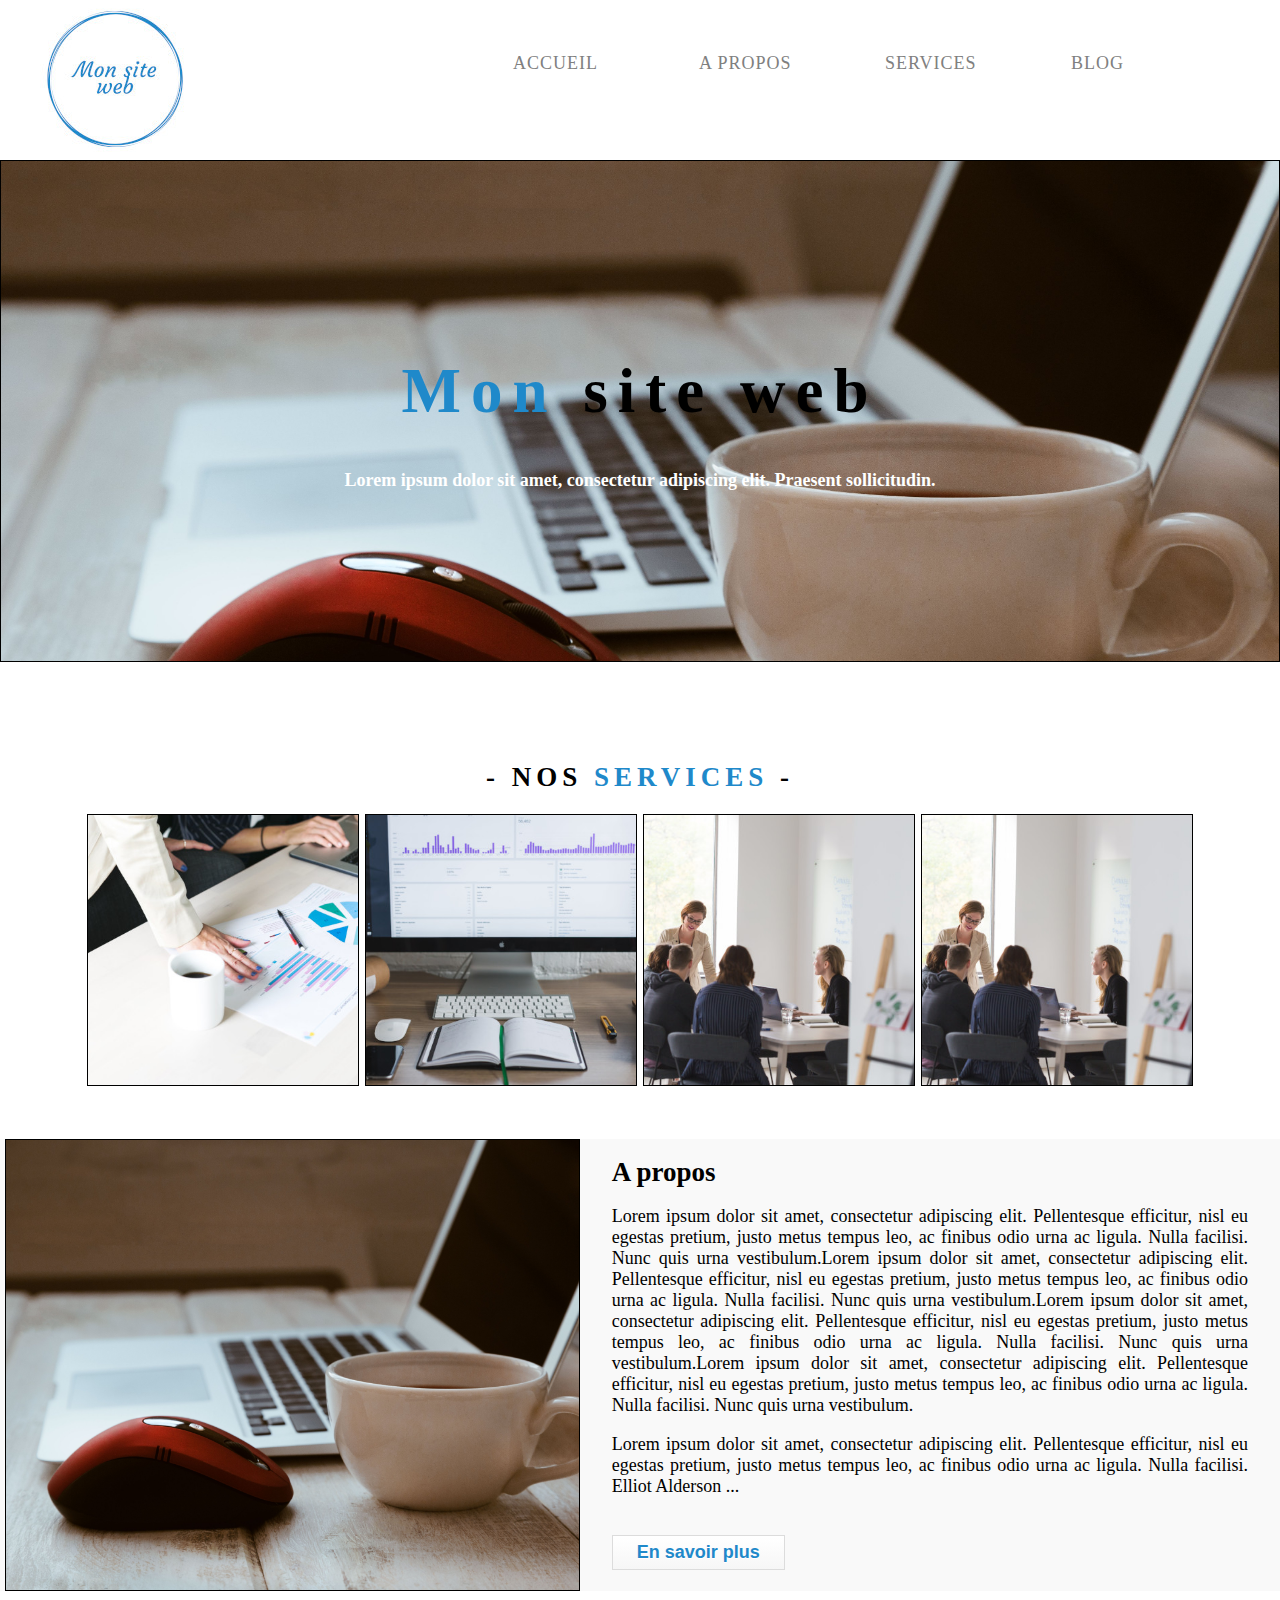
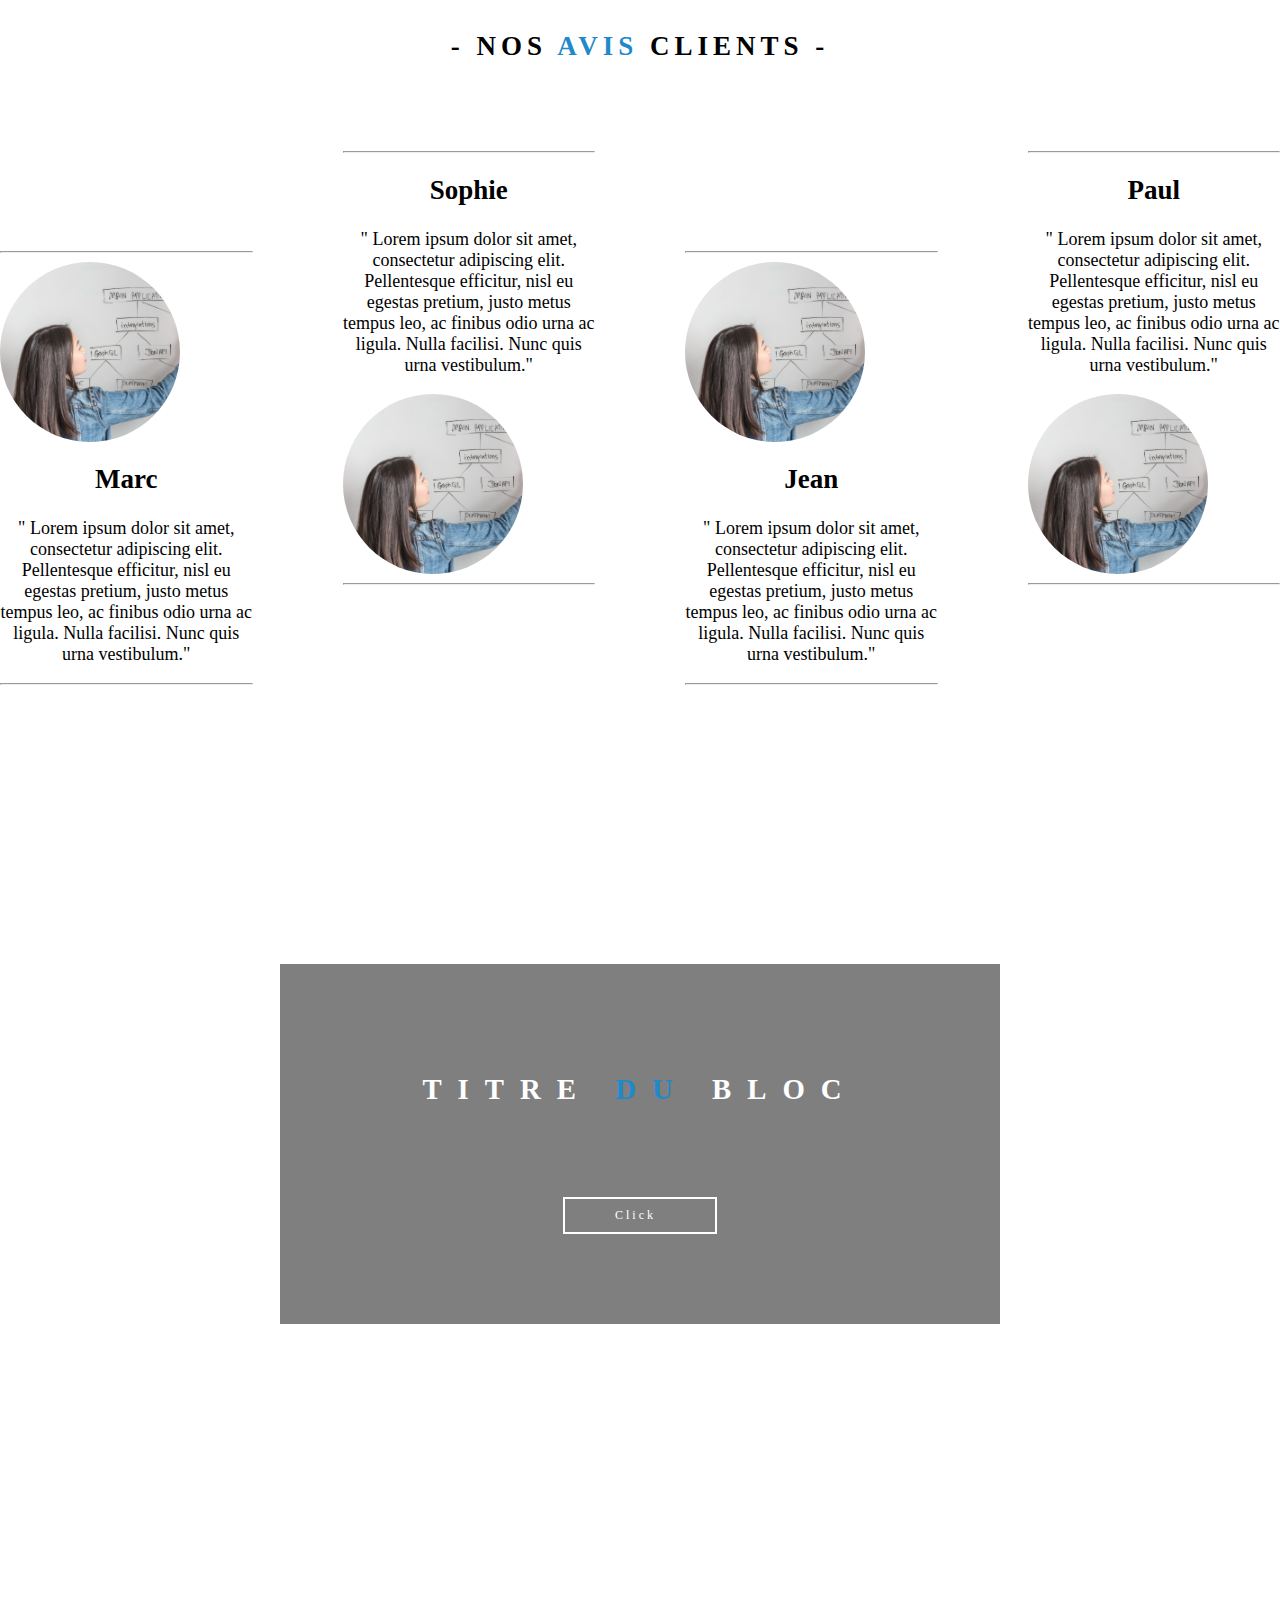
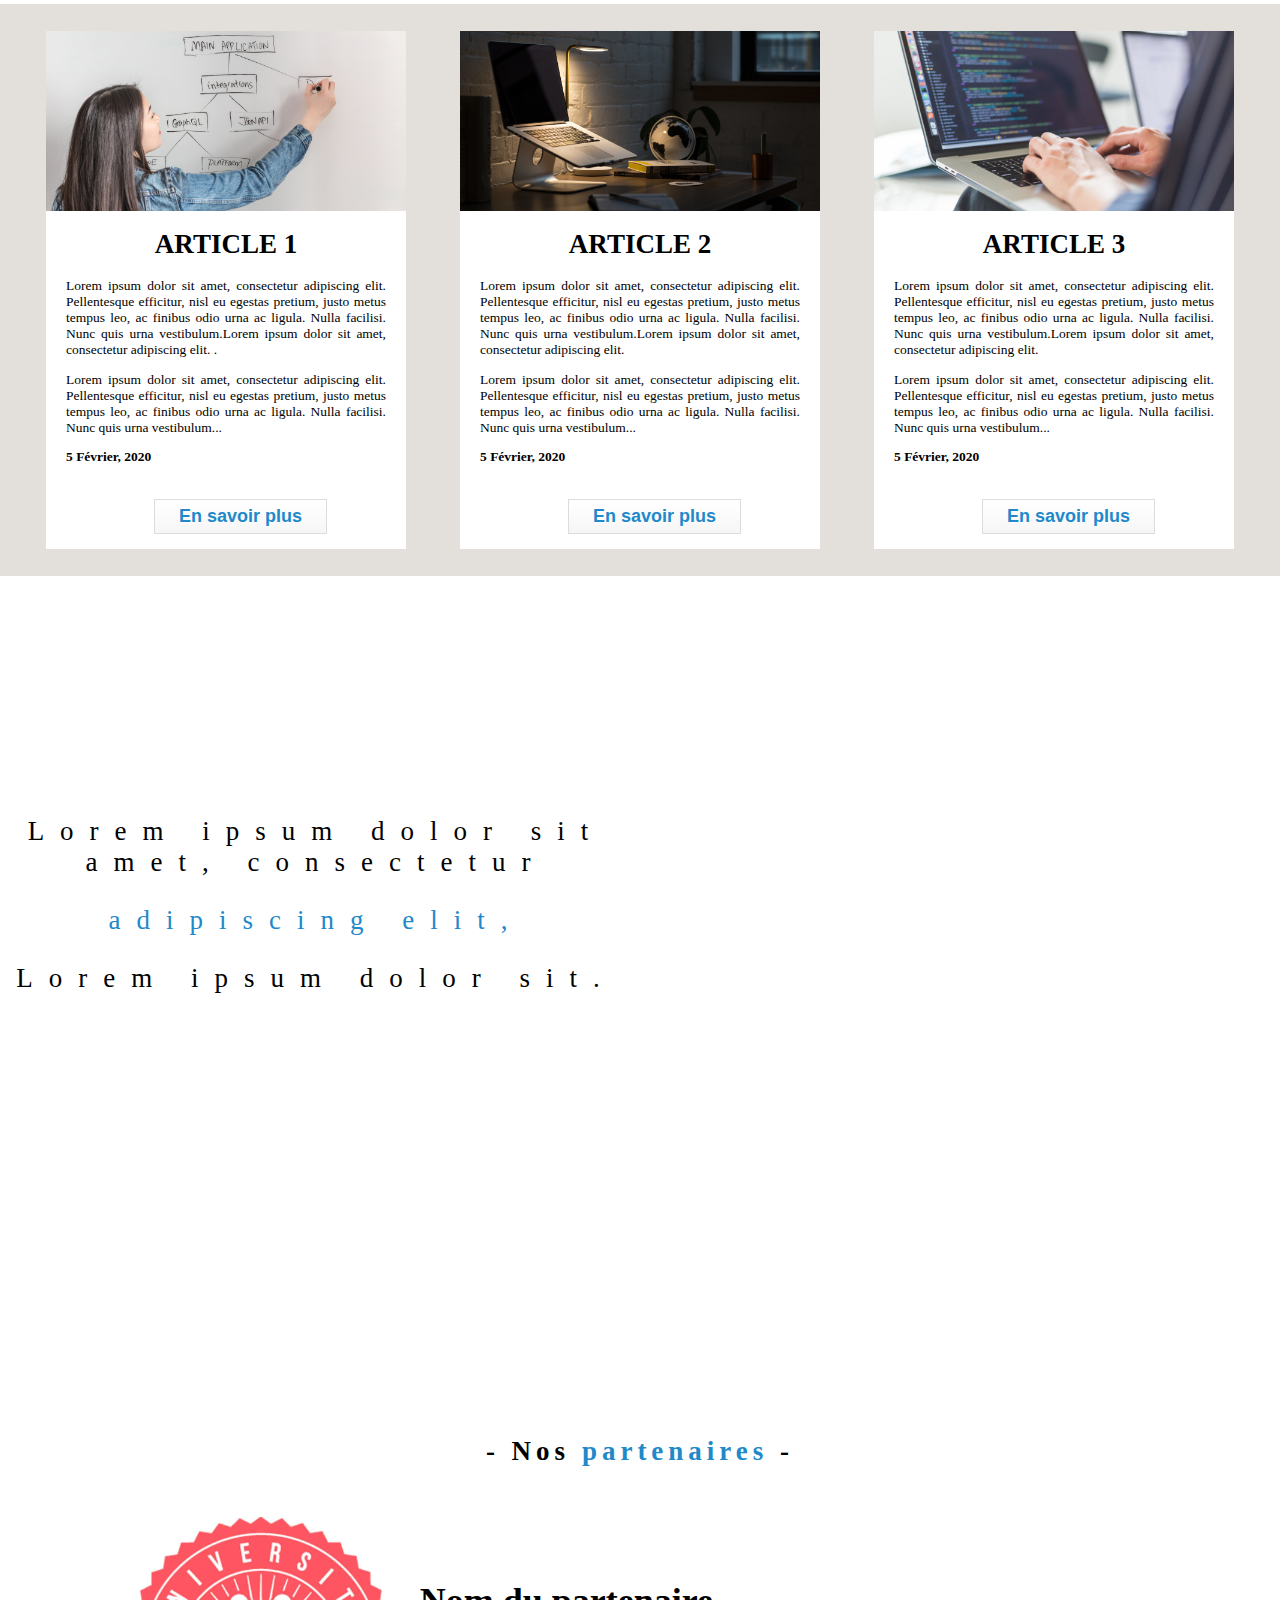
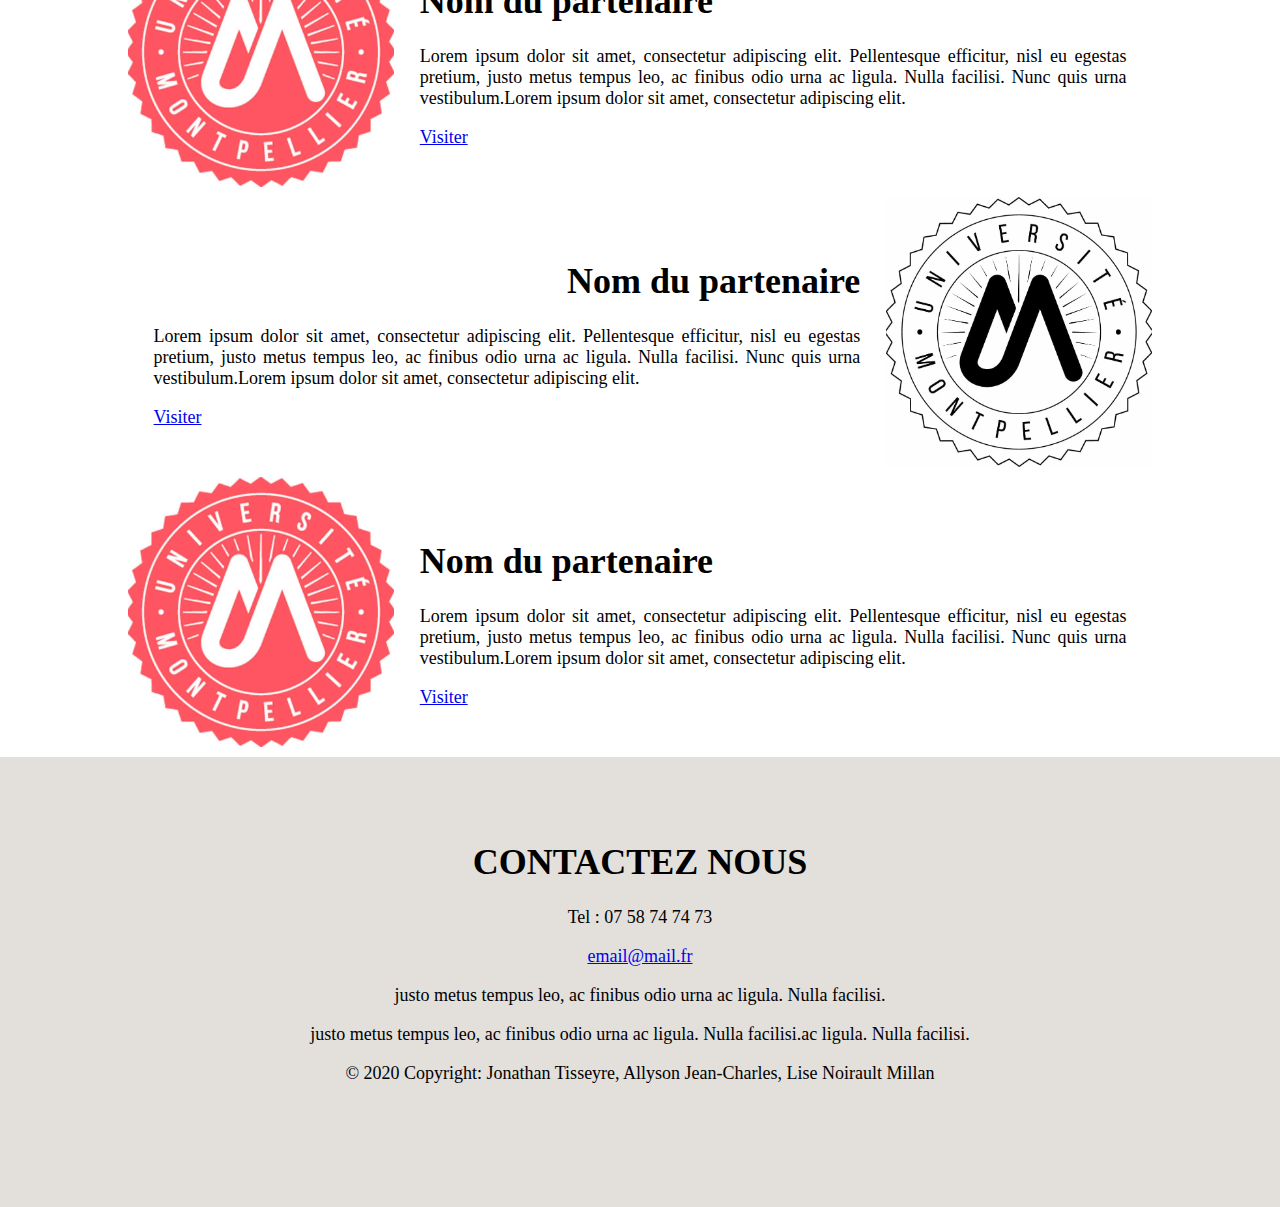
==== index.html @ 962becfa "Add files via upload" ====
<!DOCTYPE html>
<html lang="fr">
    <head>
        <meta charset="utf-8">
        <meta name="viewport" content="width=device-width, initial-scale=1.0">
        <title>Mon site</title>
        <link rel="stylesheet" href="./css/style.css">
    </head>

    <body>
        <!-- ============================== NAVBAR ============================== -->
        <div class="navbar">
            <a class="navbar-brand" href="index.html">
                <img src="images/logo.jpg" alt="logo">
            </a>
            <div id="fondmenu">
                <ul id="menu">
                    <li><a href="./index.html">ACCUEIL</a></li>
                    <li><a href="./hmtl/Apropos.html">A PROPOS</a></li>
                    <li><a href="./hmtl/construction.html">SERVICES</a></li>
                    <li><a href="./hmtl/construction.html">BLOG</a></li>
                </ul>
            </div>
        </div>
        <!-- ============================== HEADER ============================== -->
        <header class="aProposHeader">
            <div class="header">
                <h1><span style="color:#1f89ca;">Mon</span> site web</h1>
                <p>Lorem ipsum dolor sit amet, consectetur adipiscing elit. Praesent sollicitudin.</p>
            </div>

        </header>
        <!-- ============================== SECTIoN 1 ============================== -->
        <div id="section1">
            <h1>
                - NOS <span>SERVICES</span> -
            </h1>
            <div class="services">
                <div class="services1et2">
                    <div class="service1">
                        <a href="./hmtl/construction.html" style="text-decoration: none">
                            <div class="img1 imgs ">
                                <div class="hoover">
                                    <h3>service 1</h3>
                                </div>
                            </div>
                        </a>
                    </div>
                    <div class="service2">
                        <a href="/hmtl/construction.html" style="text-decoration: none">
                            <div class="img2 imgs ">
                                <div class="hoover">
                                    <h3>service 2</h3>
                                </div>
                            </div>
                        </a>
                    </div>
                </div>
                <div class="services2et3">
                    <div class="service3">
                        <a href="/hmtl/construction.html" style="text-decoration: none">
                            <div class="img3 imgs ">
                                <div class="hoover">
                                    <h3>service 3</h3>
                                </div>
                            </div>
                        </a>
                    </div>
                    <div class="service4">
                        <a href="/hmtl/construction.html" style="text-decoration: none">
                            <div class="img3 imgS ">
                                <div class="hoover">
                                    <h3>service 3</h3>
                                </div>
                            </div>
                        </a>
                    </div>
                </div>
            </div>


        </div>


        <!-- ============================== ABOUT ============================== -->


        <div class="about">
            <div class="img-about"></div>
            <div class="txt-about">
                <h1>A propos</h1>
                <p>Lorem ipsum dolor sit amet, consectetur adipiscing elit. Pellentesque efficitur, nisl eu egestas pretium, justo metus tempus leo, ac finibus odio urna ac ligula. Nulla facilisi. Nunc quis urna vestibulum.Lorem ipsum dolor sit amet, consectetur adipiscing elit. Pellentesque efficitur, nisl eu egestas pretium, justo metus tempus leo, ac finibus odio urna ac ligula. Nulla facilisi. Nunc quis urna vestibulum.Lorem ipsum dolor sit amet, consectetur adipiscing elit. Pellentesque efficitur, nisl eu egestas pretium, justo metus tempus leo, ac finibus odio urna ac ligula. Nulla facilisi. Nunc quis urna vestibulum.Lorem ipsum dolor sit amet, consectetur adipiscing elit. Pellentesque efficitur, nisl eu egestas pretium, justo metus tempus leo, ac finibus odio urna ac ligula. Nulla facilisi. Nunc quis urna vestibulum.</p>
                <p>Lorem ipsum dolor sit amet, consectetur adipiscing elit. Pellentesque efficitur, nisl eu egestas pretium, justo metus tempus leo, ac finibus odio urna ac ligula. Nulla facilisi. Elliot Alderson ...</p>

                <a href="./hmtl/Apropos.html" class="myButton">En savoir plus</a>
            </div>
        </div>

        <!-- ============================== NOMMER PLUS TARD ============================== -->
        <div class="titleTesti">
            <h1>- NOS <span>AVIS</span> CLIENTS -</h1>
        </div>
        <div class="testi">
            <div></div>
            <div class="block1"><hr>
                <div class="imgTesti">
                </div>
                <div class="text-testi">
                    <h2>Marc</h2>
                    <p>&quot;	Lorem ipsum dolor sit amet, consectetur adipiscing elit. Pellentesque efficitur, nisl eu egestas pretium, justo metus tempus leo, ac finibus odio urna ac ligula. Nulla facilisi. Nunc quis urna vestibulum.&quot;	</p>
                </div><hr>
            </div>
            <div class="block2"><hr>
                <div class="text-testi">
                    <h2>Sophie</h2>
                    <p>&quot;	Lorem ipsum dolor sit amet, consectetur adipiscing elit. Pellentesque efficitur, nisl eu egestas pretium, justo metus tempus leo, ac finibus odio urna ac ligula. Nulla facilisi. Nunc quis urna vestibulum.&quot;</p>
                </div>
                <div class="imgTesti"></div><hr>
            </div>
            <div class="block3"><hr>
                <div class="imgTesti"></div>
                <div class="text-testi">
                    <h2>Jean</h2>
                    <p>&quot;	Lorem ipsum dolor sit amet, consectetur adipiscing elit. Pellentesque efficitur, nisl eu egestas pretium, justo metus tempus leo, ac finibus odio urna ac ligula. Nulla facilisi. Nunc quis urna vestibulum.&quot;	</p>
                </div><hr>
            </div>
            <div class="block4"><hr>
                <div class="text-testi">
                    <h2>Paul</h2>
                    <p>&quot;	Lorem ipsum dolor sit amet, consectetur adipiscing elit. Pellentesque efficitur, nisl eu egestas pretium, justo metus tempus leo, ac finibus odio urna ac ligula. Nulla facilisi. Nunc quis urna vestibulum.&quot;</p>
                </div>
                <div class="imgTesti"></div><hr>
            </div>
        </div>
        <!-- ============================== NOMMER PLUS TARD ============================== -->

        <div class="back-img">
            <div class="bloc-opac">
                <h1>TITRE <span style="color:#1f89ca;">DU</span> BLOC</h1>
                <a href="/hmtl/construction.html" class="myButton2">Click</a>
            </div>
        </div>

        <!-- ============================== BLOG ============================== -->

        <div class="blogHomePage">
            <div class="article1HomePage marginArticles">
                <div class="imgArticle1HomePage imgCenterArticle"></div>
                <div class="txtArticleHomePage">
                    <h1>ARTICLE 1</h1>
                    <p>Lorem ipsum dolor sit amet, consectetur adipiscing elit. Pellentesque efficitur, nisl eu egestas pretium, justo metus tempus leo, ac finibus odio urna ac ligula. Nulla facilisi. Nunc quis urna vestibulum.Lorem ipsum dolor sit amet, consectetur adipiscing elit. .</p>
                    <p>Lorem ipsum dolor sit amet, consectetur adipiscing elit. Pellentesque efficitur, nisl eu egestas pretium, justo metus tempus leo, ac finibus odio urna ac ligula. Nulla facilisi. Nunc quis urna vestibulum...</p>
                    <p style="font-weight: bold">5 Février, 2020</p>
                    <a href="/hmtl/construction.html" class="myButton">En savoir plus</a>
                </div>
            </div>
            <div class="article2HomePage marginArticles">
                <div class="imgArticle2HomePage imgCenterArticle"></div>
                <div class="txtArticleHomePage">
                    <h1>ARTICLE 2</h1>
                    <p>Lorem ipsum dolor sit amet, consectetur adipiscing elit. Pellentesque efficitur, nisl eu egestas pretium, justo metus tempus leo, ac finibus odio urna ac ligula. Nulla facilisi. Nunc quis urna vestibulum.Lorem ipsum dolor sit amet, consectetur adipiscing elit.</p>
                    <p>Lorem ipsum dolor sit amet, consectetur adipiscing elit. Pellentesque efficitur, nisl eu egestas pretium, justo metus tempus leo, ac finibus odio urna ac ligula. Nulla facilisi. Nunc quis urna vestibulum...</p>
                    <p style="font-weight: bold">5 Février, 2020</p>
                    <a href="/hmtl/construction.html" class="myButton">En savoir plus</a>
                </div>

            </div>
            <div class="article3HomePage marginArticles">
                <div class="imgArticle3HomePage imgCenterArticle"></div>
                <div class="txtArticleHomePage">
                    <h1>ARTICLE 3</h1>
                    <p>Lorem ipsum dolor sit amet, consectetur adipiscing elit. Pellentesque efficitur, nisl eu egestas pretium, justo metus tempus leo, ac finibus odio urna ac ligula. Nulla facilisi. Nunc quis urna vestibulum.Lorem ipsum dolor sit amet, consectetur adipiscing elit. </p>
                    <p>Lorem ipsum dolor sit amet, consectetur adipiscing elit. Pellentesque efficitur, nisl eu egestas pretium, justo metus tempus leo, ac finibus odio urna ac ligula. Nulla facilisi. Nunc quis urna vestibulum...</p>
                    <p style="font-weight: bold">5 Février, 2020</p>
                    <a href="/hmtl/construction.html" class="myButton">En savoir plus</a>
                </div>
            </div>
        </div>
        <!-- ============================== NOMMER PLUS TARD ============================== -->

        <div class="back-img2">
            <div class="bloc-opac2">
                <div class="txtBackImg2">
                    <p>Lorem ipsum dolor sit amet, consectetur</p>
                    <p style="color:#1f89ca;">adipiscing elit,</p>
                    <p>Lorem ipsum dolor sit.</p>
                </div>
            </div>
        </div>

        <!-- ============================== NOS PARTENAIRES ============================== -->

        <div class="titlePartenaires">
            <h1>- Nos <span style="color:#1f89ca;">partenaires</span> -</h1>
        </div>
        <div class="partenaire1">
            <div class="imgPartenaire1">
            </div>
            <div class="contentPartenaire">
                <h1>Nom du partenaire</h1>
                <p>Lorem ipsum dolor sit amet, consectetur adipiscing elit. Pellentesque efficitur, nisl eu egestas pretium, justo metus tempus leo, ac finibus odio urna ac ligula. Nulla facilisi. Nunc quis urna vestibulum.Lorem ipsum dolor sit amet, consectetur adipiscing elit.</p>
                <a href="https://www.montpellier-management.fr/" target="_blank">Visiter</a>
            </div>
        </div>
        <div class="partenaire1">

            <div class="contentPartenaire">
                <h1 style="text-align: right;">Nom du partenaire</h1>
                <p>Lorem ipsum dolor sit amet, consectetur adipiscing elit. Pellentesque efficitur, nisl eu egestas pretium, justo metus tempus leo, ac finibus odio urna ac ligula. Nulla facilisi. Nunc quis urna vestibulum.Lorem ipsum dolor sit amet, consectetur adipiscing elit.</p>
                <a href="https://www.montpellier-management.fr/" target="_blank">Visiter</a>
            </div>
            <div class="imgPartenaire2">
            </div>
        </div>
        <div class="partenaire1">
            <div class="imgPartenaire3">
            </div>
            <div class="contentPartenaire">
                <h1>Nom du partenaire</h1>
                <p>Lorem ipsum dolor sit amet, consectetur adipiscing elit. Pellentesque efficitur, nisl eu egestas pretium, justo metus tempus leo, ac finibus odio urna ac ligula. Nulla facilisi. Nunc quis urna vestibulum.Lorem ipsum dolor sit amet, consectetur adipiscing elit.</p>
                <a href="https://www.montpellier-management.fr/" target="_blank">Visiter</a>
            </div>
        </div>

        <!-- ============================== FOOTER ============================== -->

        <footer>
            <div class="contentFooter">
                <h1>CONTACTEZ NOUS</h1>
                <p>Tel : 07 58 74 74 73</p>
                <a href="#">email@mail.fr</a>
                <p>justo metus tempus leo, ac finibus odio urna ac ligula. Nulla facilisi.</p>
                <p>justo metus tempus leo, ac finibus odio urna ac ligula. Nulla facilisi.ac ligula. Nulla facilisi.</p>
                <p>© 2020 Copyright: Jonathan Tisseyre, Allyson Jean-Charles, Lise Noirault Millan</p>
            </div>
        </footer>
    </body>
</html>
---- css/style.css ----
body {
    /*
    verifier l'écriture de la police
    */

    font-family: cursive;
    margin: auto;


}
.navbar {
    display: flex;
    flex-direction: row;
}

.navbar-brand {
    margin-left: 40px;
}


#fondmenu {
    height: 50px;
    margin-top: 50px;
    margin-left: 25%;
}

#menu {
    display: table;
    padding: 0;
    margin-top: 0px;
}

#menu li {
    display: table-cell;
    padding: 3px;
    width: 180px;
}

#menu li a {
    text-decoration: none;
    color: grey;
    letter-spacing: 1px;
    font-size: 2vh;
}
header {
    text-align: center;
    margin-bottom: 100px;
    background-color: #f9f9f9;
    height: 300px;
    width: auto;
    display: flex;
    align-items: center;
    justify-content: center;
    border: solid black .5px;
}

.header h1 {
    color: black;
    letter-spacing: 10px;
    font-size: 7vh;
    font-weight: bold;

}

.header p {
    color: grey;
    margin-top: 0;
    font-weight: bold;
    font-size: 2vh;
}

/* ========== SECTION 1 ========= */

#section1 {
    margin-top: 100px;
}

#section1 h1 {
    text-align: center;
    letter-spacing: 5px;
    font-size: 3vh;
}

#section1 h1 span {
    color: #1f89ca;
}
.services {
    display: flex;
    flex-direction: row;
    justify-content: center;
}

.services1et2 {
    display: flex;
}

.services2et3 {
    display: flex;
}

.services span {
    color: black;
}



/* Toutes les images sont libres de droit et dispo sur Burst */
.img1 {
    background-image: url(../images/office-woman-hands-on-report2.jpg);
    background-position: center;
    background-size: cover;
    border: solid black 1px;
    margin: 3px;
    width:30vh;
    height:30vh;

}

.img2 {
    background-image: url(../images/mac-computer-on-desk.jpg);
    background-position: center;
    background-size: cover;
    border: solid black 1px;
    margin: 3px;
    width:30vh;
    height:30vh;
}

.img3 {
    background-image: url(../images/office-team-business-meeting.jpg);
    background-position: center;
    background-size: cover;
    border: solid black 1px;
    margin: 3px;
    width:30vh;
    height:30vh;
}

.hoover{
    background-color: white;
    opacity: 0;
    transition: all 0.5s ease-in-out;
    height: 30vh;
    width: 30vh;
}
.hoover h3 {
    text-align: center;
    color: black;
    letter-spacing: 0.5rem;
    margin: 0;
    font-size: 3vh;
    padding-top: 40%;
    font-weight: bold;
}

.hoover:hover{
    opacity: 0.5;
}

/* ========== About Us ========= */


.about {
    display: flex;
    align-items: center;
    background-color: #f9f9f9;
    height: 25%;
    width: auto;
    margin-top: 50px;
    margin-bottom: 40px
}

.img-about {
    background-image: url(../images/image1.jpg);
    background-position: center;
    background-size: cover;
    border: solid black 1.5px;
    width: 90vh;
    height: 50vh;
    margin-left: 5px;
}

.txt-about {
    width: 100vh;
    height: auto;
    text-align: justify;
    margin-left: 2.5%;
    margin-right: 2.5%;
}

.txt-about h1 {
    margin-top: -4px;
    font-size: 3vh;
}

.txt-about p {
    font-size: 2vh;
}

.myButton {
    background:linear-gradient(to bottom, #ffffff 5%, #f6f6f6 100%);
    background-color:#ffffff;
    border:1px solid #dcdcdc;
    display:inline-block;
    cursor:pointer;
    color:#1f89ca;
    font-family:Arial;
    font-size:2vh;
    font-weight:bold;
    padding:6px 24px;
    text-decoration:none;
    text-shadow:0px 1px 0px #ffffff;
    margin-top: 20px;
}

.myButton:hover {
    background:linear-gradient(to bottom, #f6f6f6 5%, #ffffff 100%);
    background-color:#f6f6f6;
}

.myButton:active {
    position:relative;
    top:1px;
}

/* ========== Témoignages ========= */

.testi {
    display: flex;
    flex-direction: row;
    justify-content: center;

}
.imgTesti {
    background-image: url(../images/business-woman-flow-chart.jpg);
    height: 20vh;
    width: 20vh;
    background-size: cover;
    border-radius: 300px;
}

.titleTesti h1 {
    text-align: center;
    letter-spacing: 5px;
    margin-bottom: 80px;
    font-size: 3vh;
}

.titleTesti h1 span {
    color: #1f89ca;
}

.block1 {
    width: 30vh;
    margin-top: 100px;
    margin-right: 10vh;
    text-align: center;
    font-size: 2vh;
}

.block2 {
    width: 30vh;
    margin-right: 10vh;
    text-align: center;
    font-size: 2vh;
}

.block3 {
    width: 30vh;
    margin-right: 10vh;
    margin-top: 100px;
    text-align: center;
    font-size: 2vh;
}

.block4 {
    width: 30vh;
    text-align: center;
    font-size: 2vh;
}

/* ========== Background Image 1 ========= */

.back-img {
    background-image: url(../images/image1.jpg);
    height: 80vh;
    background-position: center;
    background-size: cover;
    background-attachment: fixed;
    display: flex;
    flex-wrap: wrap;
    align-content: center;
    justify-content: center;
    margin-top: 10vh;
}

.bloc-opac {
    width: 80vh;
    background-color: rgba(0,0,0,0.5);
    height: 40vh;
    display: flex;
    flex-wrap: wrap;
    align-content: center;
    justify-content: center;
}

.bloc-opac h1 {
    text-align: center;
    letter-spacing: 1rem;
    color: white;
    font-size: 3.2vh;
}

.myButton2 {
    font-family: "Neutra Bold";
    -moz-box-shadow:inset 0px 0px 0px -50px #ffffff;
    -webkit-box-shadow:inset 0px 0px 0px -50px #ffffff;
    background-color:transparent;
    border:2px solid #ffffff;
    display:inline-block;
    cursor:pointer;
    color:#ffffff;
    font-size:12px;
    letter-spacing: 3px;
    padding:9px 50px;
    text-decoration:none;
    transition: all 0.3s ease-in-out;
    width: 50px;
    margin-left: 20%;
    margin-right: 20%;
    margin-top: 10%;
}

.myButton2:hover {
    background-color: #e9e9e9;
    color: black;
}

/* ========== Blog Home Page ========= */

.blogHomePage {
    display: flex;
    flex-direction: row;
    justify-content: center;
    margin-top: 100px;
    background-color: #e3dfdb;
    width: 100%;
}

.marginArticles {
    margin: 3vh;
    background-color: white;
}



.txtArticleHomePage h1 {
    text-align: center;
    font-size: 3vh;
}

.txtArticleHomePage p{
    text-align: justify;
    margin-left: 20px;
    margin-right: 20px;
    font-size: 1.5vh;
}

.txtArticleHomePage a {
    margin-left: 30%;
    margin-bottom: 15px
}

.txtArticleHomePage {
    width: 40vh;
}

.imgArticle1HomePage {
    background-image: url(../images/business-woman-flow-chart.jpg);
    background-position: center;
    background-size: cover;
    width: 40vh;
    height: 20vh;
}
.imgArticle2HomePage {
    background-image: url(../images/working-at-night.jpg);
    background-position: center;
    background-size: cover;
    width: 40vh;
    height: 20vh;
}

.imgArticle3HomePage {
    background-image: url(../images/coding-on-laptop.jpg);
    background-position: center;
    background-size: cover;
    width: 40vh;
    height: 20vh;
}

/* ========== NOMMER PLUS TARD ========= */
.back-img2 {
    background-image: url(../images/image1.jpg);
    height: 80vh;
    background-position: center;
    background-size: cover;
    background-attachment: fixed;
    display: flex;
    flex-wrap: wrap;
    margin-top: 10vh;
    margin-bottom: 50px;
}

.bloc-opac2 {
    width: 65%;
    background-color: rgba(255,255,255,0.5);
    height: 100%;
    -webkit-clip-path: polygon(0 0, 100% 0, 71% 100%, 0% 100%);
    clip-path: polygon(0 0, 100% 0, 71% 100%, 0% 100%);
}

.txtBackImg2  p {
    text-align: center;
    letter-spacing: 1rem;
    color: black;
    font-size: 3vh;
}

.txtBackImg2 {
    margin-top: 150px;
    margin-right: 200px;
}

/* ========== PARTENAIRES ========= */

.titlePartenaires h1 {
    text-align: center;
    letter-spacing: 5px;
    font-size: 3vh;
    margin-bottom: 50px;
}

.partenaire1 {
    align-items: center;
    margin-bottom: 10px;
    display: flex;
    margin-left: 10%;
    margin-right: 10%;
}

.contentPartenaire {
    width: 70%;
    text-align: justify;
    margin-left: 2.5%;
    margin-right: 2.5%;
    font-size: 2vh;

}
.imgPartenaire1 {
    background-image: url(../images/moma.jpg);
    background-position: center;
    background-size: cover;
    height: 30vh;
    width: 30vh;
}

.imgPartenaire2 {
    background-image: url(../images/moma2.jpg);
    background-position: center;
    background-size: cover;
    height: 30vh;
    width: 30vh;
}
.imgPartenaire3 {
    background-image: url(../images/moma.jpg);
    background-position: center;
    background-size: cover;
    height: 30vh;
    width: 30vh;
}
/* ========== FOOTER ========= */

footer {
    height: 50vh;
    background-color: #e3dfdb;
    text-align: center;
    font-size: 2vh;

}

.contentFooter {
    padding-top: 60px;
}



/* ================================================================ PAGE A PROPOS ================================================================= */


.aProposHeader {
    background-image: url(../images/image1.jpg);
    background-size: cover;
    background-position: bottom;
    height: 500px;
    background-attachment: fixed;
    margin-bottom: 0px;
}

.aProposHeader p {
    color: #fff;
}

.presentation {
    display: flex;
    justify-content: center;
    background-color: #e3dfdb;
    padding-left: 20px;
}

.txtPresentation {
    width: 900px;
    background-color: #fff;
    margin-top: 50px;
    margin-bottom: 20px;
}

.txtPresentation p{
    font-size: 1rem;
    margin-left: 50px;
    margin-right: 50px;
    font-family: cursive;
}

.txtPresentation h1 {
    margin-top: 30px;
    margin-left: 50px;
    font-family: cursive;
}

.img1Presentation {
    background-image: url(../images/mac-computer-on-desk.jpg);
    height: 250px;
    width: 500px;
    margin-right: 20px;
    margin-left: 20px;
    margin-top: 50px;
    background-position : bottom;
    background-size: cover;
}

.img2Presentation {
    background-image: url(../images/working-at-night.jpg);
    height: 250px;
    width: 500px;
    margin: 20px;
    background-position : center;
    background-size: cover;

}

/* ========= EQUIPE ========== */
.equipe {
    display: flex;
    justify-content: center;
    background-color: #e3dfdb;
    padding-left: 20px;
}

.imgEquipe {
    background-image: url(../images/business-team-meeting-boardroom.jpg);
    height: 550px;
    width: 900px;
    background-position : center;
    background-size: cover;
    margin: 20px;
}

.txtEquipe {
    width: 500px;
    background-color: #fff;
    margin-top: 20px;
    margin-bottom: 20px;
    text-align: center;
    font-family: cursive;
}

.txtEquipe p{
    font-size: 1.5rem;
    margin-left: 10px;
    margin-right: 10px;
}


.txtEquipe h2{
    font-size: 2.3rem
}

.joinUs {
    font-family: cursive;
    -moz-box-shadow:inset 0px 0px 0px -50px #ffffff;
    -webkit-box-shadow:inset 0px 0px 0px -50px #ffffff;
    background-color:transparent;
    border:3px solid black;
    border-radius: 5px;
    display:inline-block;
    cursor:pointer;
    color:black;
    font-size:1.5rem;
    letter-spacing: 3px;
    padding:9px 50px;
    text-decoration:none;
    transition: all 0.3s ease-in-out;
    margin-top: 30px;
}

.joinUs:hover {
    background-color: #e9e9e9;
    color: black;
}

/* ========= ADRESSE ========== */

.adresse {
    display: flex;
    justify-content: center;
    background-color: #e3dfdb;
}

.imgAdresse {
    background-image: url(../images/a-phone-on-a-blue-background-with-contact-us.jpg);
    height: 550px;
    width: 900px;
    background-position : center;
    background-size: cover;
    margin-top: 20px;
    margin-left: 20px;
}

.txtAdresse {
    width: 500px;
    background-color: #fff;
    text-align: center;
    font-family: cursive;
    margin: 20px 20px 0 20px;
}

.txtAdresse p{
    font-size: 1.5rem;
}

.txtAdresse a{
    font-size: 1.5rem;
    color: black;
    text-decoration: none;
}
.txtAdresse h2{
    font-size: 2.3rem
}


/* ========== IMAGES CERCLE COULEUR ========= */
.imgColor {
    display: flex;
    justify-content: center;
    background-color: #e3dfdb;
    padding: 30px;
}

.imgVerte {
    margin-right: 150px;
}

.imgJaune {
    margin-left: 150px;
}

.imgColor p {
    font-family: cursive;
    font-size: 1.5rem;
    text-align: center;
    font-weight: bold;
}

.footerApropos {
    background-color: white;
}


/* ============ PAGE EN CONSTRUCTION =========*/

.enConstruction {
    text-align: center;
    margin-top: 25vh;
    margin-left: 10vh;
    margin-right: 10vh;
    border: solid black 2px;
    width: 800px;
    height: 300px;
    display: flex;
    flex-direction: column;
    align-items: center;
    justify-content: center;
    background-color: #e3dfdb;
    border-radius: 10px;
}

.blocEnConstruction {
    display: flex;
    justify-content: center;

}
/* ========== RESPONSIVE ========= */


/*
Le responsive n'est encore terminé
*/

@media  (max-width: 782px) {
    .services {
        display: flex;
        flex-direction: column;
        justify-content: center;
        align-items: center
    }

    .services1et2 {
        display: flex;
    }

    .services2et3 {
        display: flex;
    }

    .img1 {
        background-image: url(/images/office-woman-hands-on-report2.jpg);
        background-position: center;
        background-size: cover;
        border: solid white 1px;
        margin: 0px;
        width:25vh;
        height:25vh;
    }

    .img2 {

        background-image: url(/images/mac-computer-on-desk.jpg);
        background-position: center;
        background-size: cover;
        border: solid white 1px;
        margin: 0px;
        width:25vh;
        height:25vh;
    }

    .img3 {
        background-image: url(/images/office-team-business-meeting.jpg);
        background-position: center;
        background-size: cover;
        border: solid white 1px;
        margin: 0px;
        width:25vh;
        height:25vh;
    }

    .hoover{
        background-color: white;
        opacity: 0;
        transition: all 0.5s ease-in-out;
        height: 25vh;
        width: 25vh;
    }

    .hoover h3 {
        text-align: center;
        color: black;
        letter-spacing: 0.5rem;
        margin: 0;
        font-size: 3vh;
        padding-top: 40%;
        font-weight: bold;
    }

    /*=========== ABOUT ========= */

    .about {
        display:flex;
        flex-direction: column;
        align-items: center;
        background-color: #f9f9f9;
        height: 25%;
        width: auto;
        margin-top: 50px;
        margin-bottom: 40px;
        margin-left: 0px;
        margin-right: 0px;
    }

    .img-about {
        background-image: url(/images/image1.jpg);
        background-position: center;
        background-size: cover;
        border: solid black 1.5px;
        width: 50vh;
        height: 30vh;
        margin-right: 0px;
        margin-left: 0px;
        margin-top: 10px;
        margin-bottom: 10px;
    }

    .txt-about {
        width: 50vh;
        height: auto;
        text-align: center;
        margin-right: 0px;
        margin-left: 0px;
    }

    .txt-about h1 {
        margin-top: -4px;
        font-size: 2vh;
    }

    .txt-about p {
        font-size: 1.5vh;
    }

    /* =========== AVIS ========= */
    .testi {
        display: flex;
        flex-direction: column;
        justify-content: center;
        align-items: center;
    }

    .imgTesti {
        background-image: url(/images/business-woman-flow-chart.jpg);
        height: 80px;
        width: 80px;
        background-size: cover;
        border-radius: 300px;
        margin-left: auto;
        margin-right: auto;
    }

    .titleTesti h1 {
        text-align: center;
        letter-spacing: 5px;
        margin-bottom: 80px;
        font-size: 3vh;
    }

    .titleTesti h1 span {
        color: #1f89ca;
    }

    .block1 {
        width: 90%;
        margin-top: 0px;
        margin-right: 0px;
        text-align: center;
        font-size: 2vh;
    }

    .block2 {
        width: 90%;
        margin-right: 0px;
        text-align: center;
        font-size: 2vh;
    }

    .block3 {
        width: 90%;
        margin-right: 0px;
        margin-top: 0px;
        text-align: center;
        font-size: 2vh;
    }

    .block4 {
        width: 90%;
        text-align: center;
        font-size: 2vh;
    }

    /* ========== Blog Home Page ========= */

    .blogHomePage {
        flex-direction: column;
        align-items: center;
        margin-top: 0px;
        background-color: #e3dfdb;
    }

    .marginArticles {
        margin: 20px;
        background-color: white;
    }

    .imgArticle1HomePage {
        width: 50vh;
        height: 20vh;
    }

    .txtArticleHomePage {
        width: 50vh;
    }


    .imgArticle2HomePage {
        width: 50vh;
        height: 20vh;
    }


    .imgArticle3HomePage {
        width: 50vh;
        height: 20vh;
    }


    .imgArticle4HomePage {
        width: 50vh;
        height: 20vh;
    }

    /* ========= NAVBAR ======== */
    .navbar {
        flex-direction: column;
    }

    .navbar-brand {
        margin: 0px;
        text-align: center;
    }

    #fondmenu {
        height: 50px;
        margin-top: 0px;
        margin-left: 0px;
        margin-right: 0px;
        text-align: center;
    }

    #menu {
        display: table;
        padding: 0;
        margin-top: 0px;
        margin: 0;
    }

    #menu li {
        display: table-cell;
        padding: 0px;
        margin: 0px;
        width: 180px;
    }

    #menu li a {
        text-decoration: none;
        color: grey;
        letter-spacing: 1px;
        font-size: 1.5vh;
    }

    /*====== BLOC OPAC 2 ========*/

    .txtBackImg2  p {
        text-align: center;
        letter-spacing: .3rem;
        color: black;
        font-size: 2.8vh;
    }

    .txtBackImg2 {
        margin-top: 150px;
        margin-right: 0px;
        margin-left: 0px;
    }

    .bloc-opac2 {
        width: 100%;
        background-color: rgba(255,255,255,0.5);
        height: 100%;
        -webkit-clip-path: polygon(0 0, 100% 0, 100% 100%, 0% 100%);
        clip-path: polygon(0 0, 100% 0, 100% 100%, 0% 100%);
    }

    .contentPartenaire {
        width: 70%;
        text-align: justify;
        margin-left: 2.5%;
        margin-right: 0PX;
        font-size: 1.4vh;
    }

    .contentPartenaire h1 {
        font-size: 2vh;
    }

    .imgPartenaire1 {
        background-image: url(/images/moma.jpg);
        background-position: center;
        background-size: cover;
        height: 11vh;
        width: 11vh;
    }

    .imgPartenaire2 {
        background-image: url(/images/moma2.jpg);
        background-position: center;
        background-size: cover;
        height: 11vh;
        width: 11vh;
        margin-left: 2.5%;
    }
    .imgPartenaire3 {
        background-image: url(/images/moma.jpg);
        background-position: center;
        background-size: cover;
        height: 11vh;
        width: 11vh;
    }

    /* ========================== PAGE A PROPOS ================================*/

    .presentation {
        display: inherit;
        justify-content: center;
        background-color: #e3dfdb;
        padding: 0;
        margin: 0;
    }

    .txtPresentation {
        background-color: #fff;
        margin-top: 50px;
        margin-bottom: 20px;
        width: 100%;
    }

    .txtPresentation p{
        font-size: .8rem;
        margin-left: 5px;
        margin-right: 5px;
        width: 100%;
    }

    .txtPresentation h1 {
        margin-top: 30px;
        margin-left: 10px;
        font-size: 1.5rem;
    }

    .img1Presentation {
        background-image: url(../images/mac-computer-on-desk.jpg);
        height: 250px;
        width: 100%;
        margin-right: 0px;
        margin-left: 0px;
        margin-top: 50px;
        background-position : bottom;
        background-size: cover;
    }

    .img2Presentation {
        background-image: url(../images/working-at-night.jpg);
        height: 250px;
        width: 100%;
        margin-right: 0;
        margin-left: 0;
        margin-top: 10px;
        background-position : center;
        background-size: cover;
    }
    /* ========= EQUIPE ========== */
    .equipe {
        display: inherit;
        justify-content: center;
        background-color: #e3dfdb;
        padding-left: 0;
    }

    .imgEquipe {
        background-image: url(../images/business-team-meeting-boardroom.jpg);
        height: 550px;
        width: 100%;
        background-position : center;
        background-size: cover;
        margin: 0;
    }

    .txtEquipe {
        width: 100%;
        background-color: #fff;
        margin-top:20px;
        margin-bottom: 20px;
        text-align: center;
    }

    .txtEquipe p{
        font-size: 1rem;
        margin-left: 5px;
        margin-right: 0;
    }

    .txtEquipe h2{
        font-size: 2rem
    }

    .joinUs {
        font-family: cursive;
        -moz-box-shadow:inset 0px 0px 0px -50px #ffffff;
        -webkit-box-shadow:inset 0px 0px 0px -50px #ffffff;
        background-color:transparent;
        border:3px solid black;
        border-radius: 5px;
        display:inline-block;
        cursor:pointer;
        color:black;
        font-size:.7rem;
        letter-spacing: 3px;
        padding:9px 50px;
        text-decoration:none;
        transition: all 0.3s ease-in-out;
        margin-top: 30px;
        margin-bottom: 20px;
    }

    .joinUs:hover {
        background-color: #e9e9e9;
        color: black;
    }

    /* ========= ADRESSE ========== */

    .adresse {
        display: inherit;
        justify-content: center;
        background-color: #e3dfdb;
    }

    .imgAdresse {
        background-image: url(../images/a-phone-on-a-blue-background-with-contact-us.jpg);
        height: 500px;
        width: 100%;
        background-position : left;
        background-size: cover;
        margin-top: 20px;
        margin-left: 0;
    }

    .txtAdresse {
        width: 100%;
        background-color: #fff;
        text-align: center;
        font-family: cursive;
        margin: 0;
    }

    .txtAdresse p{
        font-size: 1rem;
    }

    .txtAdresse a{
        font-size: 1rem;
        color: black;
        text-decoration: none;
    }
    .txtAdresse h2{
        font-size: 2rem
    }


    /* ========== IMAGES CERCLE COULEUR ========= */
    .imgColor {
        display: inherit;
        justify-content: center;
        text-align: center;
        background-color: #e3dfdb;
        padding: 30px;
    }

    .imgVerte {
        margin-right: 0;
    }

    .imgJaune {
        margin-left: 0;
    }

    .imgColor p {
        font-size: 1rem;
        text-align: inherit;
        font-weight: bold;

    }

    .footerApropos {
        background-color: white;
    }


}
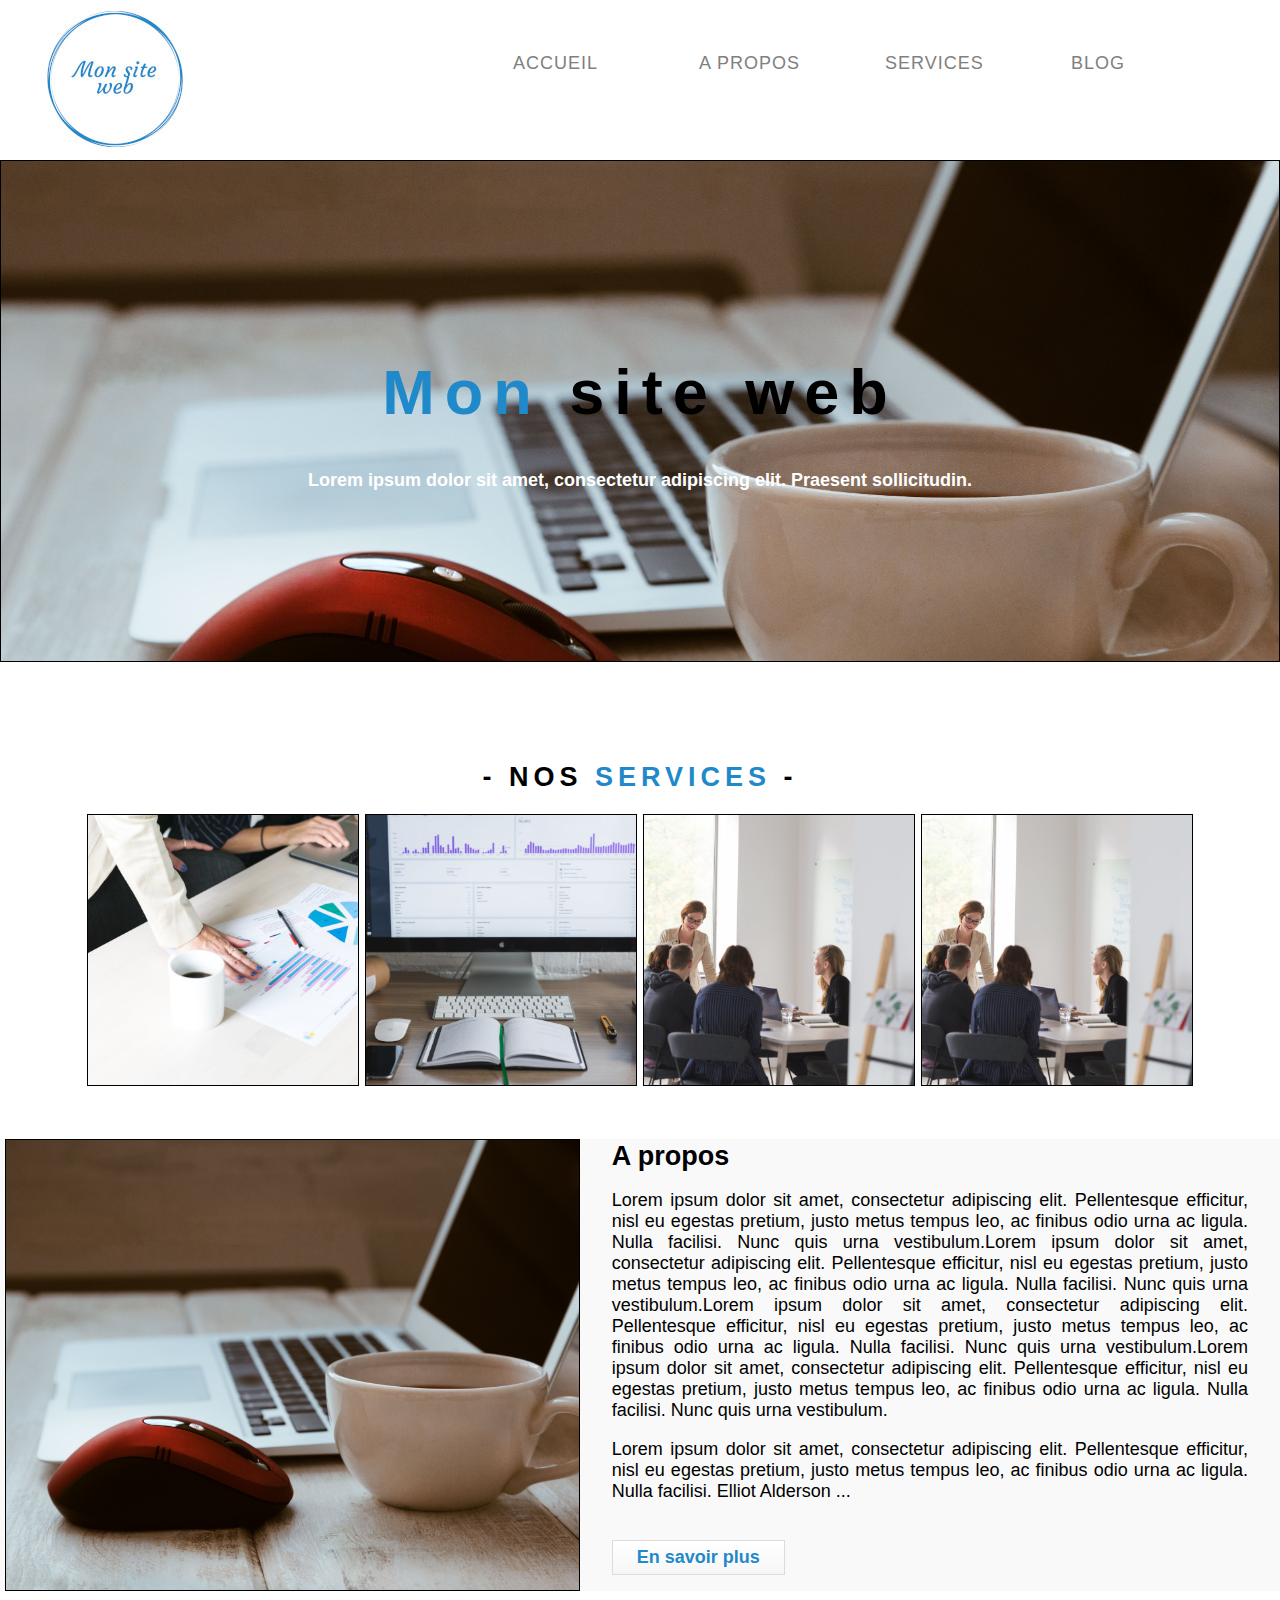
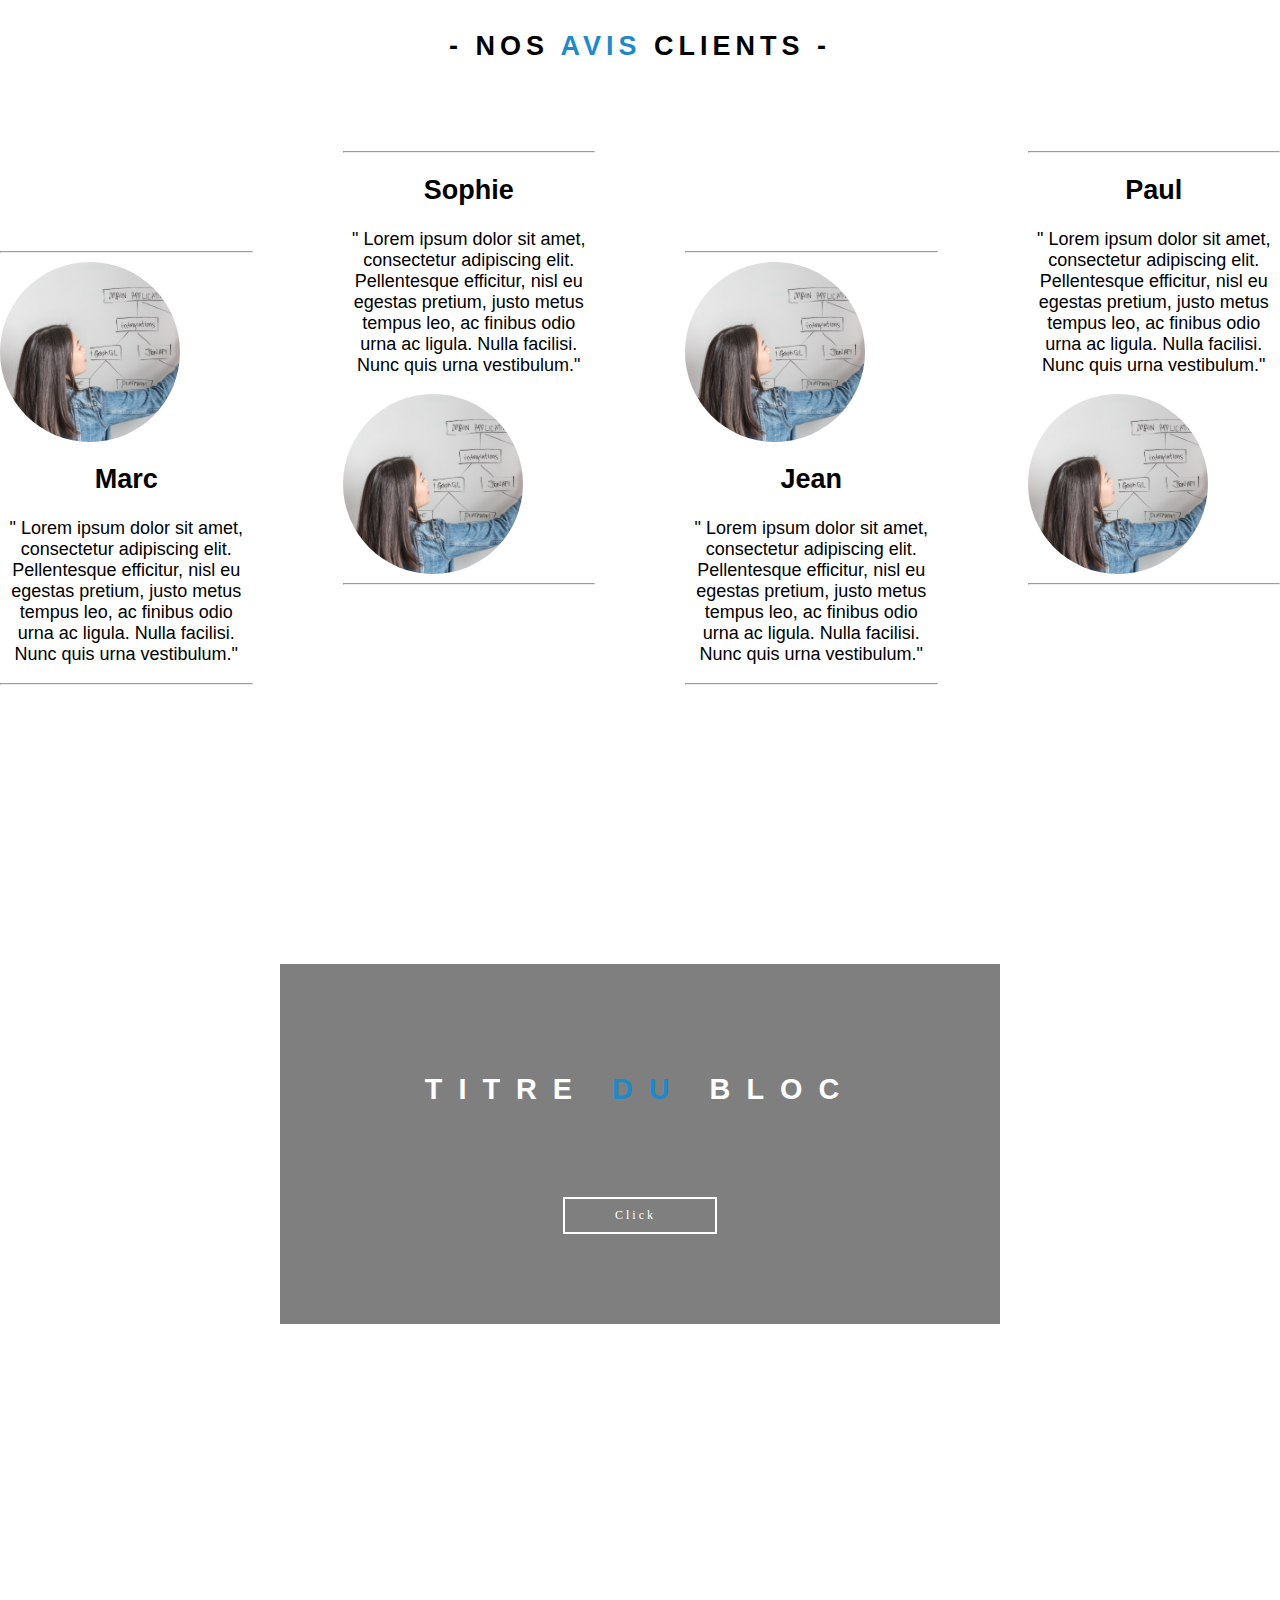
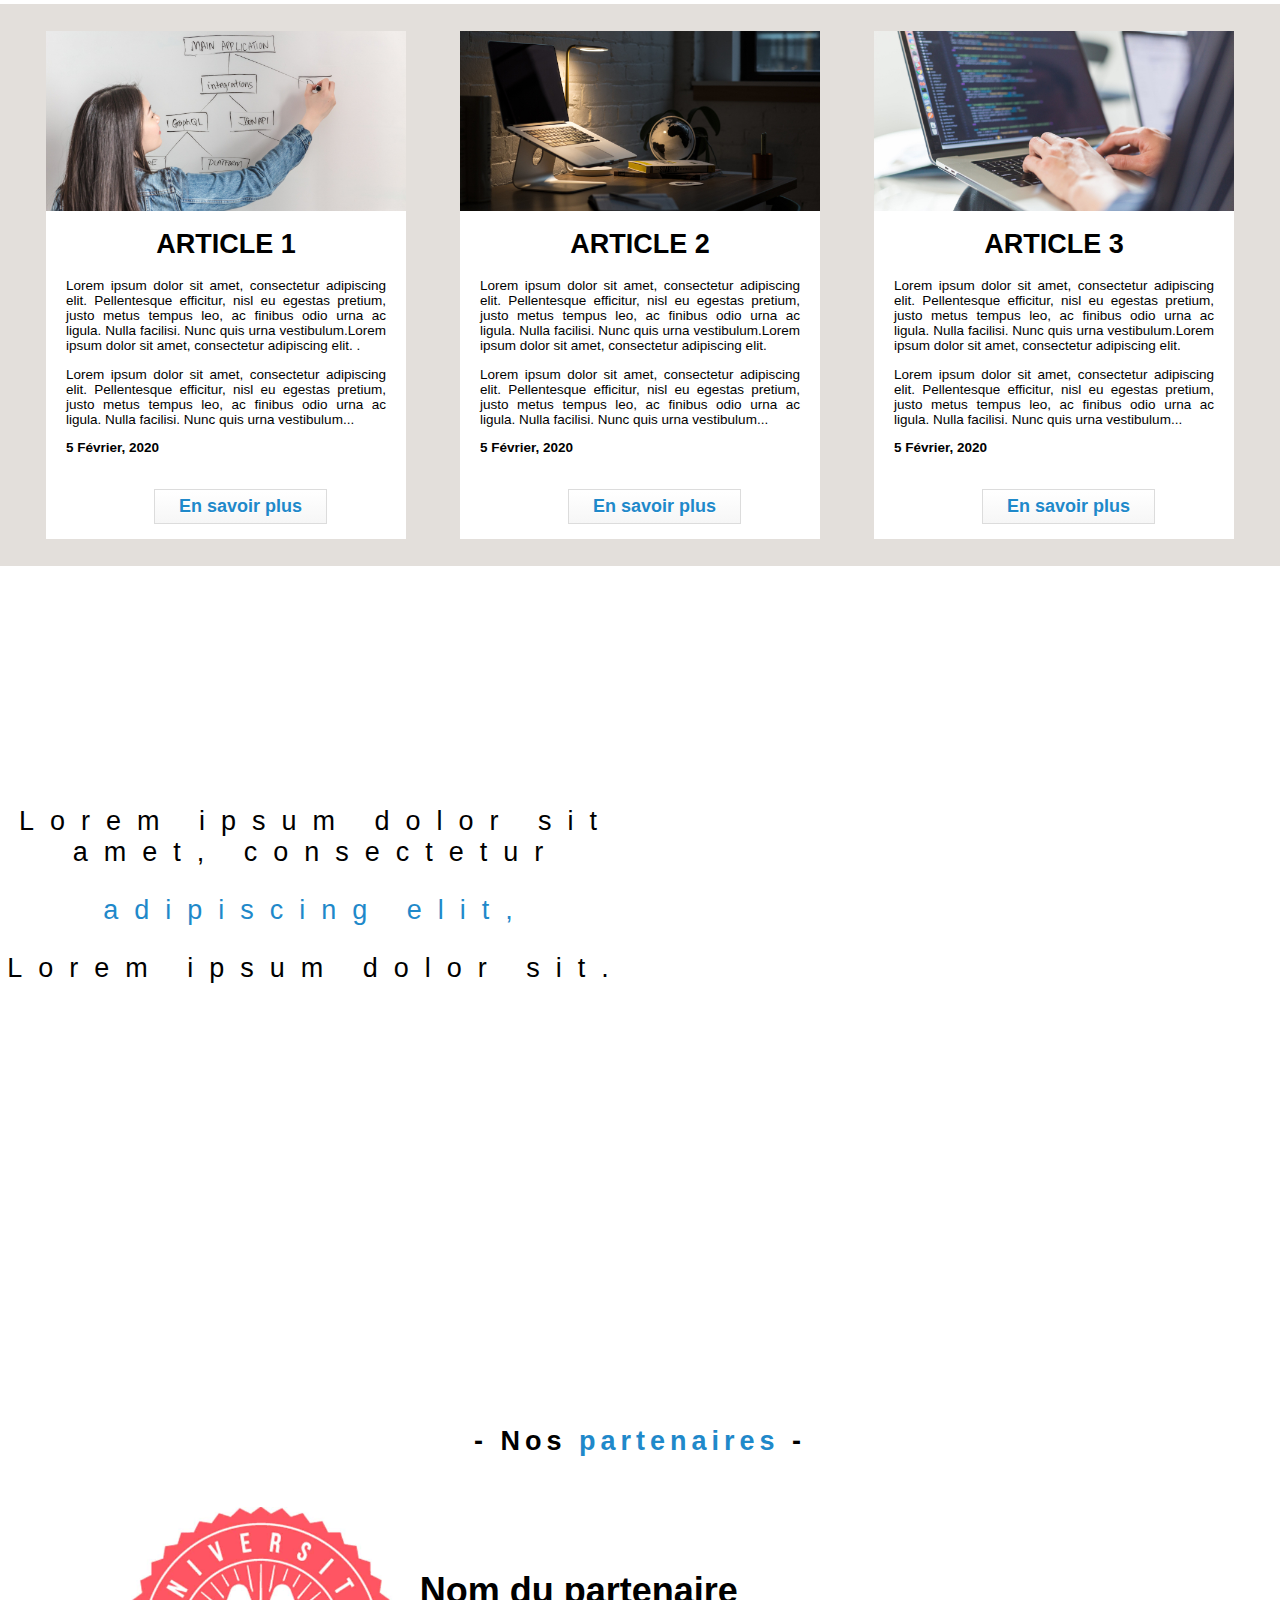
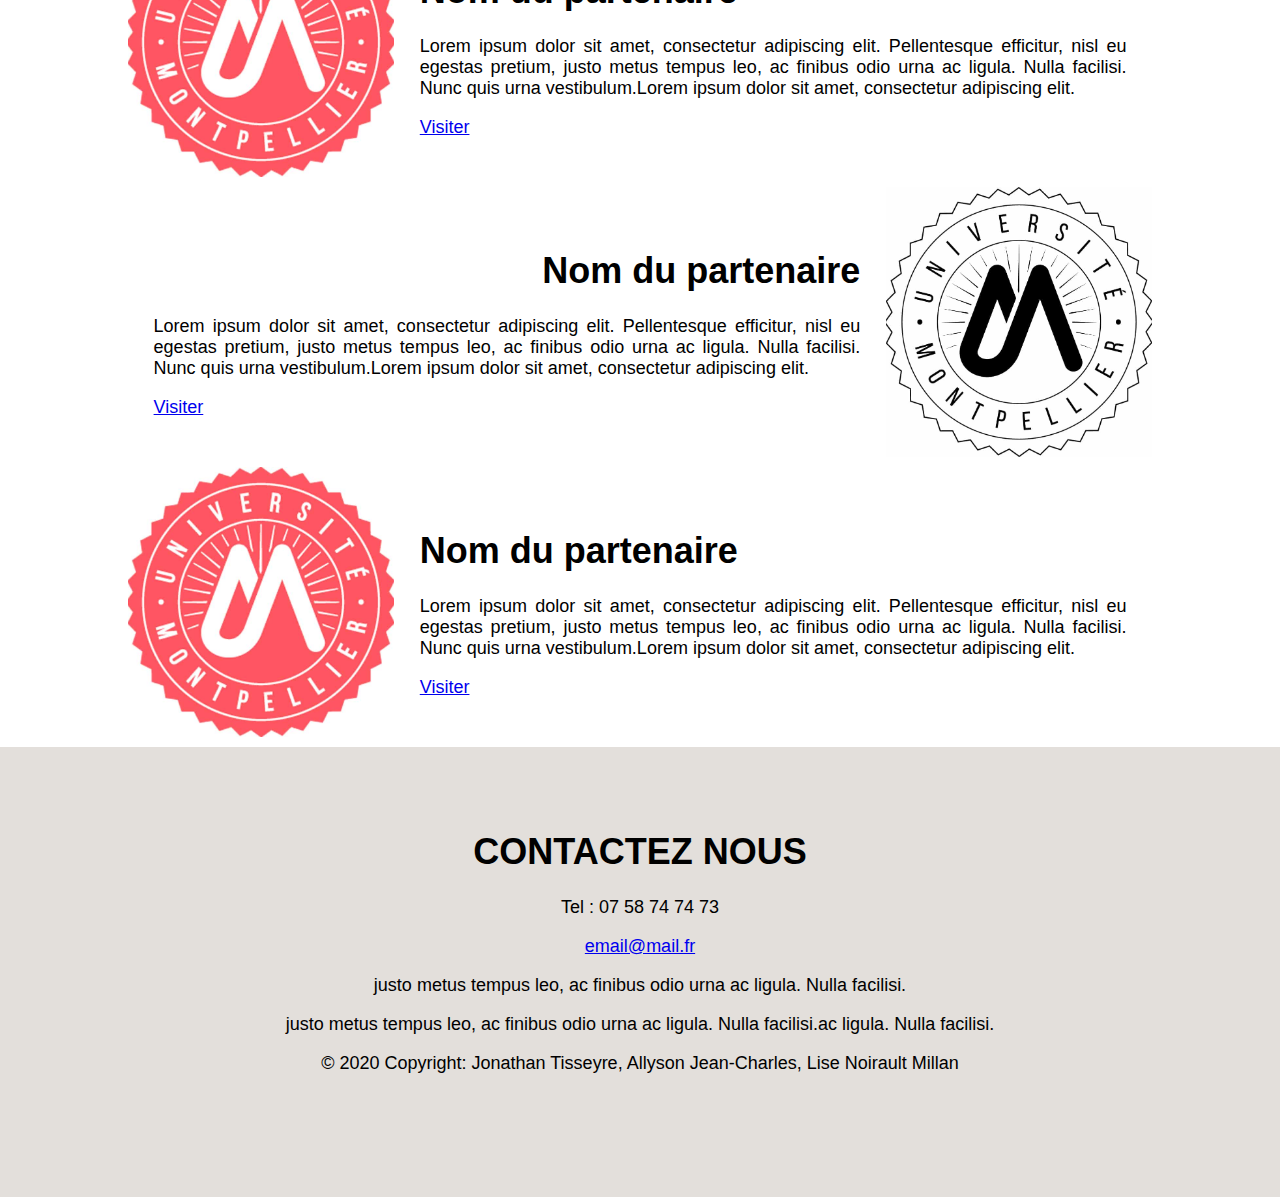
==== commit 470f7ecf: "Add files via upload" ====
--- a/index.html
+++ b/index.html
@@ -68,7 +68,7 @@
                     </div>
                     <div class="service4">
                         <a href="/hmtl/construction.html" style="text-decoration: none">
-                            <div class="img3 imgS ">
+                            <div class="img3 imgS">
                                 <div class="hoover">
                                     <h3>service 3</h3>
                                 </div>
@@ -132,7 +132,7 @@
                 <div class="imgTesti"></div><hr>
             </div>
         </div>
-        <!-- ============================== NOMMER PLUS TARD ============================== -->
+
 
         <div class="back-img">
             <div class="bloc-opac">
--- a/css/style.css
+++ b/css/style.css
@@ -1,13 +1,7 @@
 
 body {
-    /*
-    verifier l'écriture de la police
-    */
-
-    font-family: cursive;
+    font-family: sans-serif;
     margin: auto;
-
-
 }
 .navbar {
     display: flex;
@@ -212,6 +206,7 @@
     text-decoration:none;
     text-shadow:0px 1px 0px #ffffff;
     margin-top: 20px;
+    margin-bottom: 10px;
 }
 
 .myButton:hover {
@@ -399,7 +394,7 @@
     height: 20vh;
 }
 
-/* ========== NOMMER PLUS TARD ========= */
+
 .back-img2 {
     background-image: url(../images/image1.jpg);
     height: 80vh;
@@ -529,13 +524,11 @@
     font-size: 1rem;
     margin-left: 50px;
     margin-right: 50px;
-    font-family: cursive;
 }
 
 .txtPresentation h1 {
     margin-top: 30px;
     margin-left: 50px;
-    font-family: cursive;
 }
 
 .img1Presentation {
@@ -582,7 +575,6 @@
     margin-top: 20px;
     margin-bottom: 20px;
     text-align: center;
-    font-family: cursive;
 }
 
 .txtEquipe p{
@@ -597,7 +589,6 @@
 }
 
 .joinUs {
-    font-family: cursive;
     -moz-box-shadow:inset 0px 0px 0px -50px #ffffff;
     -webkit-box-shadow:inset 0px 0px 0px -50px #ffffff;
     background-color:transparent;
@@ -641,7 +632,6 @@
     width: 500px;
     background-color: #fff;
     text-align: center;
-    font-family: cursive;
     margin: 20px 20px 0 20px;
 }
 
@@ -676,7 +666,6 @@
 }
 
 .imgColor p {
-    font-family: cursive;
     font-size: 1.5rem;
     text-align: center;
     font-weight: bold;
@@ -718,6 +707,10 @@
 */
 
 @media  (max-width: 782px) {
+    body {
+        font-family: sans-serif;
+
+    }
     .services {
         display: flex;
         flex-direction: column;
@@ -734,7 +727,6 @@
     }
 
     .img1 {
-        background-image: url(/images/office-woman-hands-on-report2.jpg);
         background-position: center;
         background-size: cover;
         border: solid white 1px;
@@ -744,8 +736,6 @@
     }
 
     .img2 {
-
-        background-image: url(/images/mac-computer-on-desk.jpg);
         background-position: center;
         background-size: cover;
         border: solid white 1px;
@@ -755,7 +745,6 @@
     }
 
     .img3 {
-        background-image: url(/images/office-team-business-meeting.jpg);
         background-position: center;
         background-size: cover;
         border: solid white 1px;
@@ -766,21 +755,12 @@
 
     .hoover{
         background-color: white;
-        opacity: 0;
+        opacity: 0.5;
         transition: all 0.5s ease-in-out;
         height: 25vh;
         width: 25vh;
     }
 
-    .hoover h3 {
-        text-align: center;
-        color: black;
-        letter-spacing: 0.5rem;
-        margin: 0;
-        font-size: 3vh;
-        padding-top: 40%;
-        font-weight: bold;
-    }
 
     /*=========== ABOUT ========= */
 
@@ -798,16 +778,13 @@
     }
 
     .img-about {
-        background-image: url(/images/image1.jpg);
-        background-position: center;
-        background-size: cover;
-        border: solid black 1.5px;
         width: 50vh;
         height: 30vh;
         margin-right: 0px;
         margin-left: 0px;
         margin-top: 10px;
         margin-bottom: 10px;
+        border: none;
     }
 
     .txt-about {
@@ -836,7 +813,6 @@
     }
 
     .imgTesti {
-        background-image: url(/images/business-woman-flow-chart.jpg);
         height: 80px;
         width: 80px;
         background-size: cover;
@@ -926,6 +902,15 @@
         height: 20vh;
     }
 
+
+
+    .back-img2 .txtBackImg2 {
+        text-align: center;
+        margin-bottom: auto;
+        margin-top: 30vh;
+    }
+
+
     /* ========= NAVBAR ======== */
     .navbar {
         flex-direction: column;
@@ -1001,7 +986,6 @@
     }
 
     .imgPartenaire1 {
-        background-image: url(/images/moma.jpg);
         background-position: center;
         background-size: cover;
         height: 11vh;
@@ -1009,7 +993,6 @@
     }
 
     .imgPartenaire2 {
-        background-image: url(/images/moma2.jpg);
         background-position: center;
         background-size: cover;
         height: 11vh;
@@ -1017,7 +1000,6 @@
         margin-left: 2.5%;
     }
     .imgPartenaire3 {
-        background-image: url(/images/moma.jpg);
         background-position: center;
         background-size: cover;
         height: 11vh;
@@ -1111,7 +1093,6 @@
     }
 
     .joinUs {
-        font-family: cursive;
         -moz-box-shadow:inset 0px 0px 0px -50px #ffffff;
         -webkit-box-shadow:inset 0px 0px 0px -50px #ffffff;
         background-color:transparent;
@@ -1143,7 +1124,6 @@
     }
 
     .imgAdresse {
-        background-image: url(../images/a-phone-on-a-blue-background-with-contact-us.jpg);
         height: 500px;
         width: 100%;
         background-position : left;
@@ -1156,7 +1136,6 @@
         width: 100%;
         background-color: #fff;
         text-align: center;
-        font-family: cursive;
         margin: 0;
     }
 
